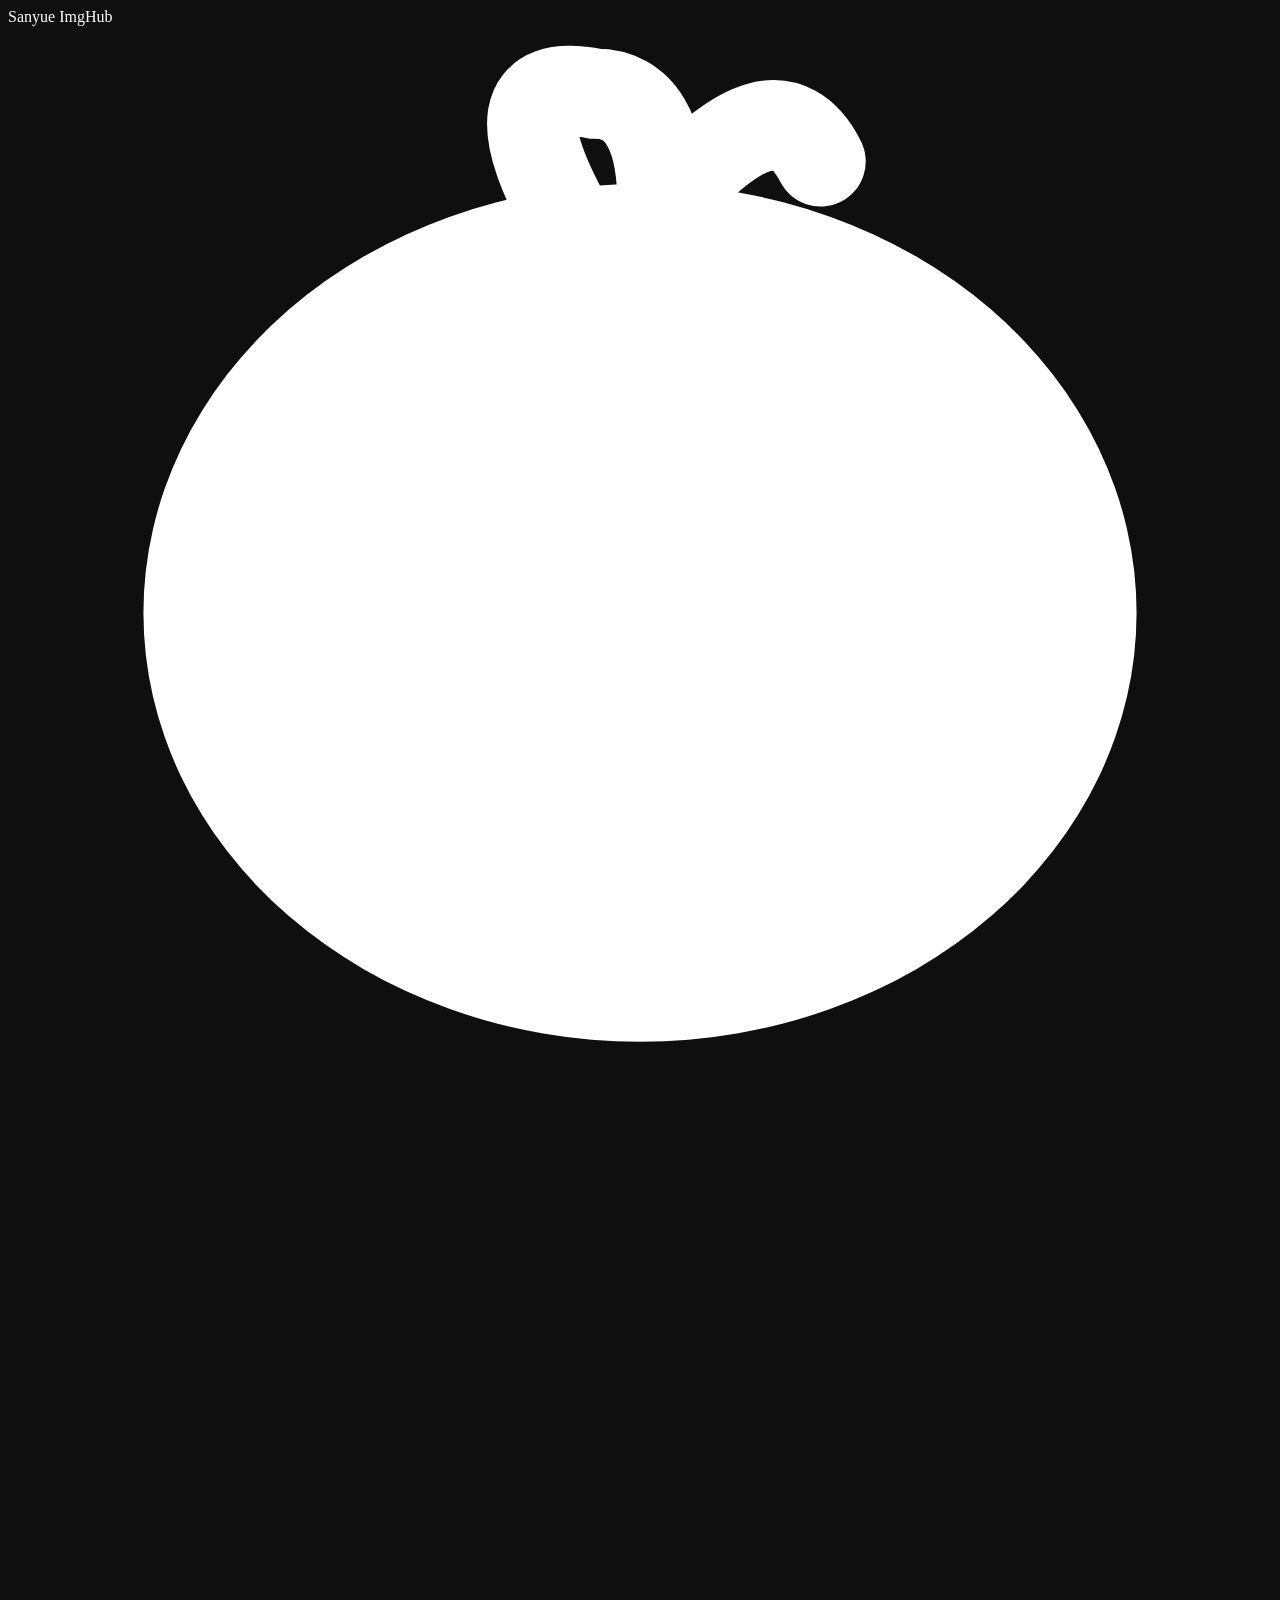
==== frontend-dist/index.html @ 75897a32 "前端重建 v2：01 云白专业（Sanyue-ImgHub a33dd52）" ====
<!doctype html><html lang=""><head><meta charset="utf-8"><meta http-equiv="X-UA-Compatible" content="IE=edge"><meta name="viewport" content="width=device-width,initial-scale=1,maximum-scale=1,user-scalable=no,viewport-fit=cover"><script data-cfasync="false">(() => {
      const root = document.documentElement;
      let cached = {};
      try { cached = JSON.parse(localStorage.getItem('vuex') || '{}') || {}; } catch {}
      const hour = new Date().getHours();
      const dark = cached.cusDarkMode && typeof cached.useDarkMode === 'boolean'
        ? cached.useDarkMode
        : matchMedia('(prefers-color-scheme: dark)').matches || hour >= 22 || hour < 6;
      root.classList.add('entry-loading');
      root.classList.toggle('dark', dark);
      // 配置请求与应用资源并行，标题不必等主应用启动后才出现。
      const configReady = fetch('/api/userConfig', { credentials: 'same-origin' })
        .then(response => response.ok ? response.json() : null)
        .catch(() => null);
      window.__siteEntryBootstrap = { config: cached.userConfig, configReady };
    })();</script><style>html.entry-loading { background: #f5f5f7; }
    html.entry-loading.dark { background: #0f0f0f; color-scheme: dark; }</style><link rel="preload" href="/entry/entry-loader.2b37ef48.js" as="script"><link rel="icon" href="/static/media/logo.png"><link rel="apple-touch-icon" href="/static/media/logo.png"><link rel="mask-icon" href="/static/media/logo.png" color="#2563EB"><link rel="preload" href="/fonts/Pacifico-Regular.dc63ac94.woff2" as="font" type="font/woff2" crossorigin><meta name="description" content="Sanyue ImgHub - A modern file hosting platform"><meta name="keywords" content="Sanyue, ImgHub, file hosting, image hosting, cloud storage"><meta name="author" content="SanyueQi"><title>Sanyue ImgHub</title><link rel="stylesheet" href="/entry/entry-loader.1bf8b43c.css"><link rel="stylesheet" href="/css/chunk-vendors.c8a4c1c7.css"><link rel="stylesheet" href="/css/app.4d1c2460.css"><script data-cfasync="false" defer="defer" src="/js/chunk-vendors.afbfd4cf.js"></script><script data-cfasync="false" defer="defer" src="/js/app.5bfad665.js"></script></head><body><noscript><style>#entry-loader { display: none; }</style><strong>We're sorry but sanyue_imghub doesn't work properly without JavaScript enabled. Please enable it to continue.</strong></noscript><div id="entry-loader" role="status" aria-live="polite" aria-label="Loading"><div class="entry-loader-content"><div class="entry-loader-name" aria-hidden="true"></div><div class="entry-loader-progress" aria-hidden="true"><div class="entry-loader-duck-travel"><div class="entry-loader-duck"><svg class="entry-duck-head" viewBox="0 0 56 48" fill="none"><path d="M25 9Q21 2 26 3Q29 3 29 8M29 8Q34 2 36 6" stroke="currentColor" stroke-width="4" stroke-linecap="round"/><ellipse cx="28" cy="26" rx="22" ry="19" fill="currentColor"/><path d="M15 17Q18 12 24 12" stroke="#fff" stroke-width="3" stroke-linecap="round" opacity="0.22"/><ellipse cx="19.5" cy="25" rx="2" ry="2.7" fill="var(--entry-duck-eye)"/><ellipse cx="36.5" cy="25" rx="2" ry="2.7" fill="var(--entry-duck-eye)"/><g fill="#fff" opacity="0.9"><circle cx="19" cy="24" r="0.7"/><circle cx="36" cy="24" r="0.7"/></g><g fill="var(--entry-duck-cheek)" opacity="0.65"><ellipse cx="14.5" cy="31" rx="3.8" ry="2.4"/><ellipse cx="41.5" cy="31" rx="3.8" ry="2.4"/></g><ellipse cx="28" cy="33" rx="7.5" ry="4.3" fill="var(--entry-duck-beak)"/><path d="M23 33Q28 35 33 33" stroke="var(--entry-duck-mouth)" stroke-width="1.2" stroke-linecap="round"/></svg> <svg class="entry-duck-ripples" viewBox="0 0 56 48" fill="none" stroke="var(--entry-accent)" stroke-width="1" stroke-linecap="round"><path d="M5 46H12M22 47H34M44 46H51"/></svg></div><div class="entry-loader-bar"></div></div><div class="entry-loader-track"></div></div></div></div><div id="app" inert></div><script data-cfasync="false" src="/entry/entry-loader.2b37ef48.js"></script></body></html>
---- css/chunk-vendors.c8a4c1c7.css ----
@charset "UTF-8";:root{--el-color-white:#fff;--el-color-black:#000;--el-color-primary-rgb:64,158,255;--el-color-success-rgb:103,194,58;--el-color-warning-rgb:230,162,60;--el-color-danger-rgb:245,108,108;--el-color-error-rgb:245,108,108;--el-color-info-rgb:144,147,153;--el-font-size-extra-large:20px;--el-font-size-large:18px;--el-font-size-medium:16px;--el-font-size-base:14px;--el-font-size-small:13px;--el-font-size-extra-small:12px;--el-font-family:"Helvetica Neue",Helvetica,"PingFang SC","Hiragino Sans GB","Microsoft YaHei","微软雅黑",Arial,sans-serif;--el-font-weight-primary:500;--el-font-line-height-primary:24px;--el-index-normal:1;--el-index-top:1000;--el-index-popper:2000;--el-border-radius-base:4px;--el-border-radius-small:2px;--el-border-radius-round:20px;--el-border-radius-circle:100%;--el-transition-duration:0.3s;--el-transition-duration-fast:0.2s;--el-transition-function-ease-in-out-bezier:cubic-bezier(0.645,0.045,0.355,1);--el-transition-function-fast-bezier:cubic-bezier(0.23,1,0.32,1);--el-transition-all:all var(--el-transition-duration) var(--el-transition-function-ease-in-out-bezier);--el-transition-fade:opacity var(--el-transition-duration) var(--el-transition-function-fast-bezier);--el-transition-md-fade:transform var(--el-transition-duration) var(--el-transition-function-fast-bezier),opacity var(--el-transition-duration) var(--el-transition-function-fast-bezier);--el-transition-fade-linear:opacity var(--el-transition-duration-fast) linear;--el-transition-border:border-color var(--el-transition-duration-fast) var(--el-transition-function-ease-in-out-bezier);--el-transition-box-shadow:box-shadow var(--el-transition-duration-fast) var(--el-transition-function-ease-in-out-bezier);--el-transition-color:color var(--el-transition-duration-fast) var(--el-transition-function-ease-in-out-bezier);--el-component-size-large:40px;--el-component-size:32px;--el-component-size-small:24px;color-scheme:light;--el-color-primary:#409eff;--el-color-primary-light-3:#79bbff;--el-color-primary-light-5:#a0cfff;--el-color-primary-light-7:#c6e2ff;--el-color-primary-light-8:#d9ecff;--el-color-primary-light-9:#ecf5ff;--el-color-primary-dark-2:#337ecc;--el-color-success:#67c23a;--el-color-success-light-3:#95d475;--el-color-success-light-5:#b3e19d;--el-color-success-light-7:#d1edc4;--el-color-success-light-8:#e1f3d8;--el-color-success-light-9:#f0f9eb;--el-color-success-dark-2:#529b2e;--el-color-warning:#e6a23c;--el-color-warning-light-3:#eebe77;--el-color-warning-light-5:#f3d19e;--el-color-warning-light-7:#f8e3c5;--el-color-warning-light-8:#faecd8;--el-color-warning-light-9:#fdf6ec;--el-color-warning-dark-2:#b88230;--el-color-danger:#f56c6c;--el-color-danger-light-3:#f89898;--el-color-danger-light-5:#fab6b6;--el-color-danger-light-7:#fcd3d3;--el-color-danger-light-8:#fde2e2;--el-color-danger-light-9:#fef0f0;--el-color-danger-dark-2:#c45656;--el-color-error:#f56c6c;--el-color-error-light-3:#f89898;--el-color-error-light-5:#fab6b6;--el-color-error-light-7:#fcd3d3;--el-color-error-light-8:#fde2e2;--el-color-error-light-9:#fef0f0;--el-color-error-dark-2:#c45656;--el-color-info:#909399;--el-color-info-light-3:#b1b3b8;--el-color-info-light-5:#c8c9cc;--el-color-info-light-7:#dedfe0;--el-color-info-light-8:#e9e9eb;--el-color-info-light-9:#f4f4f5;--el-color-info-dark-2:#73767a;--el-bg-color:#fff;--el-bg-color-page:#f2f3f5;--el-bg-color-overlay:#fff;--el-text-color-primary:#303133;--el-text-color-regular:#606266;--el-text-color-secondary:#909399;--el-text-color-placeholder:#a8abb2;--el-text-color-disabled:#c0c4cc;--el-border-color:#dcdfe6;--el-border-color-light:#e4e7ed;--el-border-color-lighter:#ebeef5;--el-border-color-extra-light:#f2f6fc;--el-border-color-dark:#d4d7de;--el-border-color-darker:#cdd0d6;--el-fill-color:#f0f2f5;--el-fill-color-light:#f5f7fa;--el-fill-color-lighter:#fafafa;--el-fill-color-extra-light:#fafcff;--el-fill-color-dark:#ebedf0;--el-fill-color-darker:#e6e8eb;--el-fill-color-blank:#fff;--el-box-shadow:0px 12px 32px 4px rgba(0,0,0,.04),0px 8px 20px rgba(0,0,0,.08);--el-box-shadow-light:0px 0px 12px rgba(0,0,0,.12);--el-box-shadow-lighter:0px 0px 6px rgba(0,0,0,.12);--el-box-shadow-dark:0px 16px 48px 16px rgba(0,0,0,.08),0px 12px 32px rgba(0,0,0,.12),0px 8px 16px -8px rgba(0,0,0,.16);--el-disabled-bg-color:var(--el-fill-color-light);--el-disabled-text-color:var(--el-text-color-placeholder);--el-disabled-border-color:var(--el-border-color-light);--el-overlay-color:rgba(0,0,0,.8);--el-overlay-color-light:rgba(0,0,0,.7);--el-overlay-color-lighter:rgba(0,0,0,.5);--el-mask-color:hsla(0,0%,100%,.9);--el-mask-color-extra-light:hsla(0,0%,100%,.3);--el-border-width:1px;--el-border-style:solid;--el-border-color-hover:var(--el-text-color-disabled);--el-border:var(--el-border-width) var(--el-border-style) var(--el-border-color);--el-svg-monochrome-grey:var(--el-border-color)}.fade-in-linear-enter-active,.fade-in-linear-leave-active{transition:var(--el-transition-fade-linear)}.fade-in-linear-enter-from,.fade-in-linear-leave-to{opacity:0}.el-fade-in-linear-enter-active,.el-fade-in-linear-leave-active{transition:var(--el-transition-fade-linear)}.el-fade-in-linear-enter-from,.el-fade-in-linear-leave-to{opacity:0}.el-fade-in-enter-active,.el-fade-in-leave-active{transition:all var(--el-transition-duration) cubic-bezier(.55,0,.1,1)}.el-fade-in-enter-from,.el-fade-in-leave-active{opacity:0}.el-zoom-in-center-enter-active,.el-zoom-in-center-leave-active{transition:all var(--el-transition-duration) cubic-bezier(.55,0,.1,1)}.el-zoom-in-center-enter-from,.el-zoom-in-center-leave-active{opacity:0;transform:scaleX(0)}.el-zoom-in-top-enter-active,.el-zoom-in-top-leave-active{opacity:1;transform:scaleY(1);transform-origin:center top;transition:var(--el-transition-md-fade)}.el-zoom-in-top-enter-active[data-popper-placement^=top],.el-zoom-in-top-leave-active[data-popper-placement^=top]{transform-origin:center bottom}.el-zoom-in-top-enter-from,.el-zoom-in-top-leave-active{opacity:0;transform:scaleY(0)}.el-zoom-in-bottom-enter-active,.el-zoom-in-bottom-leave-active{opacity:1;transform:scaleY(1);transform-origin:center bottom;transition:var(--el-transition-md-fade)}.el-zoom-in-bottom-enter-from,.el-zoom-in-bottom-leave-active{opacity:0;transform:scaleY(0)}.el-zoom-in-left-enter-active,.el-zoom-in-left-leave-active{opacity:1;transform:scale(1);transform-origin:top left;transition:var(--el-transition-md-fade)}.el-zoom-in-left-enter-from,.el-zoom-in-left-leave-active{opacity:0;transform:scale(.45)}.collapse-transition{transition:var(--el-transition-duration) height ease-in-out,var(--el-transition-duration) padding-top ease-in-out,var(--el-transition-duration) padding-bottom ease-in-out}.el-collapse-transition-enter-active,.el-collapse-transition-leave-active{transition:var(--el-transition-duration) max-height ease-in-out,var(--el-transition-duration) padding-top ease-in-out,var(--el-transition-duration) padding-bottom ease-in-out}.horizontal-collapse-transition{transition:var(--el-transition-duration) width ease-in-out,var(--el-transition-duration) padding-left ease-in-out,var(--el-transition-duration) padding-right ease-in-out}.el-list-enter-active,.el-list-leave-active{transition:all 1s}.el-list-enter-from,.el-list-leave-to{opacity:0;transform:translateY(-30px)}.el-list-leave-active{position:absolute!important}.el-opacity-transition{transition:opacity var(--el-transition-duration) cubic-bezier(.55,0,.1,1)}.el-icon--right{margin-left:5px}.el-icon--left{margin-right:5px}@keyframes rotating{0%{transform:rotate(0deg)}to{transform:rotate(1turn)}}.el-icon{--color:inherit;align-items:center;display:inline-flex;height:1em;justify-content:center;line-height:1em;position:relative;width:1em;fill:currentColor;color:var(--color);font-size:inherit}.el-icon.is-loading{animation:rotating 2s linear infinite}.el-icon svg{height:1em;width:1em}.el-badge{--el-badge-bg-color:var(--el-color-danger);--el-badge-radius:10px;--el-badge-font-size:12px;--el-badge-padding:6px;--el-badge-size:18px;display:inline-block;position:relative;vertical-align:middle;width:fit-content}.el-badge__content{align-items:center;background-color:var(--el-badge-bg-color);border:1px solid var(--el-bg-color);border-radius:var(--el-badge-radius);color:var(--el-color-white);display:inline-flex;font-size:var(--el-badge-font-size);height:var(--el-badge-size);justify-content:center;padding:0 var(--el-badge-padding);white-space:nowrap}.el-badge__content.is-fixed{position:absolute;right:calc(1px + var(--el-badge-size)/2);top:0;transform:translateY(-50%) translateX(100%);z-index:var(--el-index-normal)}.el-badge__content.is-fixed.is-dot{right:5px}.el-badge__content.is-dot{border-radius:50%;height:8px;padding:0;right:0;width:8px}.el-badge__content.is-hide-zero{display:none}.el-badge__content--primary{background-color:var(--el-color-primary)}.el-badge__content--success{background-color:var(--el-color-success)}.el-badge__content--warning{background-color:var(--el-color-warning)}.el-badge__content--info{background-color:var(--el-color-info)}.el-badge__content--danger{background-color:var(--el-color-danger)}.el-message{--el-message-bg-color:var(--el-color-info-light-9);--el-message-border-color:var(--el-border-color-lighter);--el-message-padding:11px 15px;--el-message-close-size:16px;--el-message-close-icon-color:var(--el-text-color-placeholder);--el-message-close-hover-color:var(--el-text-color-secondary);align-items:center;background-color:var(--el-message-bg-color);border-color:var(--el-message-border-color);border-radius:var(--el-border-radius-base);border-style:var(--el-border-style);border-width:var(--el-border-width);box-sizing:border-box;display:flex;gap:8px;max-width:calc(100% - 32px);padding:var(--el-message-padding);position:fixed;transition:opacity var(--el-transition-duration),transform .4s,top .4s,bottom .4s;width:fit-content}.el-message.is-left{left:16px}.el-message.is-right{right:16px}.el-message.is-center{left:0;margin:0 auto;right:0}.el-message.is-plain{background-color:var(--el-bg-color-overlay);border-color:var(--el-bg-color-overlay);box-shadow:var(--el-box-shadow-light)}.el-message p{margin:0}.el-message--primary{--el-message-bg-color:var(--el-color-primary-light-9);--el-message-border-color:var(--el-color-primary-light-8);--el-message-text-color:var(--el-color-primary)}.el-message--primary .el-message__content{color:var(--el-message-text-color);overflow-wrap:break-word}.el-message .el-message-icon--primary{color:var(--el-message-text-color)}.el-message--success{--el-message-bg-color:var(--el-color-success-light-9);--el-message-border-color:var(--el-color-success-light-8);--el-message-text-color:var(--el-color-success)}.el-message--success .el-message__content{color:var(--el-message-text-color);overflow-wrap:break-word}.el-message .el-message-icon--success{color:var(--el-message-text-color)}.el-message--info{--el-message-bg-color:var(--el-color-info-light-9);--el-message-border-color:var(--el-color-info-light-8);--el-message-text-color:var(--el-color-info)}.el-message--info .el-message__content{color:var(--el-message-text-color);overflow-wrap:break-word}.el-message .el-message-icon--info{color:var(--el-message-text-color)}.el-message--warning{--el-message-bg-color:var(--el-color-warning-light-9);--el-message-border-color:var(--el-color-warning-light-8);--el-message-text-color:var(--el-color-warning)}.el-message--warning .el-message__content{color:var(--el-message-text-color);overflow-wrap:break-word}.el-message .el-message-icon--warning{color:var(--el-message-text-color)}.el-message--error{--el-message-bg-color:var(--el-color-error-light-9);--el-message-border-color:var(--el-color-error-light-8);--el-message-text-color:var(--el-color-error)}.el-message--error .el-message__content{color:var(--el-message-text-color);overflow-wrap:break-word}.el-message .el-message-icon--error{color:var(--el-message-text-color)}.el-message .el-message__badge{position:absolute;right:-8px;top:-8px}.el-message__content{font-size:14px;line-height:1;padding:0}.el-message__content:focus{outline-width:0}.el-message .el-message__closeBtn{color:var(--el-message-close-icon-color);cursor:pointer;font-size:var(--el-message-close-size)}.el-message .el-message__closeBtn:focus{outline-width:0}.el-message .el-message__closeBtn:hover{color:var(--el-message-close-hover-color)}.el-message-fade-enter-from,.el-message-fade-leave-to{opacity:0;transform:translateY(-100%)}.el-message-fade-enter-from.is-bottom,.el-message-fade-leave-to.is-bottom{transform:translateY(100%)}.el-message-box{--el-messagebox-title-color:var(--el-text-color-primary);--el-messagebox-width:420px;--el-messagebox-border-radius:4px;--el-messagebox-box-shadow:var(--el-box-shadow);--el-messagebox-font-size:var(--el-font-size-large);--el-messagebox-content-font-size:var(--el-font-size-base);--el-messagebox-content-color:var(--el-text-color-regular);--el-messagebox-error-font-size:12px;--el-messagebox-padding-primary:12px;--el-messagebox-font-line-height:var(--el-font-line-height-primary);backface-visibility:hidden;background-color:var(--el-bg-color);border-radius:var(--el-messagebox-border-radius);box-shadow:var(--el-messagebox-box-shadow);box-sizing:border-box;display:inline-block;font-size:var(--el-messagebox-font-size);max-width:var(--el-messagebox-width);overflow:hidden;overflow-wrap:break-word;padding:var(--el-messagebox-padding-primary);position:relative;text-align:left;vertical-align:middle;width:100%}.el-message-box:focus{outline:none!important}.is-message-box .el-overlay-message-box{bottom:0;left:0;overflow:auto;padding:16px;position:fixed;right:0;text-align:center;top:0}.is-message-box .el-overlay-message-box:after{content:"";display:inline-block;height:100%;vertical-align:middle;width:0}.el-message-box.is-draggable .el-message-box__header{cursor:move;-webkit-user-select:none;user-select:none}.el-message-box__header{padding-bottom:var(--el-messagebox-padding-primary)}.el-message-box__header.show-close{padding-right:calc(var(--el-messagebox-padding-primary) + var(--el-message-close-size, 16px))}.el-message-box__title{color:var(--el-messagebox-title-color);font-size:var(--el-messagebox-font-size);line-height:var(--el-messagebox-font-line-height)}.el-message-box__headerbtn{background:transparent;border:none;cursor:pointer;font-size:var(--el-message-close-size,16px);height:40px;outline:none;padding:0;position:absolute;right:0;top:0;width:40px}.el-message-box__headerbtn .el-message-box__close{color:var(--el-color-info);font-size:inherit}.el-message-box__headerbtn:focus .el-message-box__close,.el-message-box__headerbtn:hover .el-message-box__close{color:var(--el-color-primary)}.el-message-box__content{color:var(--el-messagebox-content-color);font-size:var(--el-messagebox-content-font-size)}.el-message-box__container{align-items:center;display:flex;gap:12px}.el-message-box__input{padding-top:12px}.el-message-box__input div.invalid>input,.el-message-box__input div.invalid>input:focus{border-color:var(--el-color-error)}.el-message-box__status{font-size:24px}.el-message-box__status.el-message-box-icon--primary{--el-messagebox-color:var(--el-color-primary);color:var(--el-messagebox-color)}.el-message-box__status.el-message-box-icon--success{--el-messagebox-color:var(--el-color-success);color:var(--el-messagebox-color)}.el-message-box__status.el-message-box-icon--info{--el-messagebox-color:var(--el-color-info);color:var(--el-messagebox-color)}.el-message-box__status.el-message-box-icon--warning{--el-messagebox-color:var(--el-color-warning);color:var(--el-messagebox-color)}.el-message-box__status.el-message-box-icon--error{--el-messagebox-color:var(--el-color-error);color:var(--el-messagebox-color)}.el-message-box__message{margin:0;min-width:0}.el-message-box__message p{line-height:var(--el-messagebox-font-line-height);margin:0}.el-message-box__errormsg{color:var(--el-color-error);font-size:var(--el-messagebox-error-font-size);line-height:var(--el-messagebox-font-line-height)}.el-message-box__btns{align-items:center;display:flex;flex-wrap:wrap;justify-content:flex-end;padding-top:var(--el-messagebox-padding-primary)}.el-message-box--center .el-message-box__title{align-items:center;display:flex;gap:6px;justify-content:center}.el-message-box--center .el-message-box__status{font-size:inherit}.el-message-box--center .el-message-box__btns,.el-message-box--center .el-message-box__container{justify-content:center}.el-message-box-parent--hidden{overflow:hidden}.fade-in-linear-enter-active .el-overlay-message-box{animation:msgbox-fade-in var(--el-transition-duration)}.fade-in-linear-leave-active .el-overlay-message-box{animation:msgbox-fade-in var(--el-transition-duration) reverse}@keyframes msgbox-fade-in{0%{opacity:0;transform:translate3d(0,-20px,0)}to{opacity:1;transform:translateZ(0)}}.el-button{--el-button-font-weight:var(--el-font-weight-primary);--el-button-border-color:var(--el-border-color);--el-button-bg-color:var(--el-fill-color-blank);--el-button-text-color:var(--el-text-color-regular);--el-button-disabled-text-color:var(--el-disabled-text-color);--el-button-disabled-bg-color:var(--el-fill-color-blank);--el-button-disabled-border-color:var(--el-border-color-light);--el-button-divide-border-color:hsla(0,0%,100%,.5);--el-button-hover-text-color:var(--el-color-primary);--el-button-hover-bg-color:var(--el-color-primary-light-9);--el-button-hover-border-color:var(--el-color-primary-light-7);--el-button-active-text-color:var(--el-button-hover-text-color);--el-button-active-border-color:var(--el-color-primary);--el-button-active-bg-color:var(--el-button-hover-bg-color);--el-button-outline-color:var(--el-color-primary-light-5);--el-button-hover-link-text-color:var(--el-text-color-secondary);--el-button-active-color:var(--el-text-color-primary);align-items:center;-webkit-appearance:none;background-color:var(--el-button-bg-color);border:var(--el-border);border-color:var(--el-button-border-color);box-sizing:border-box;color:var(--el-button-text-color);cursor:pointer;display:inline-flex;font-weight:var(--el-button-font-weight);height:32px;justify-content:center;line-height:1;outline:none;text-align:center;transition:.1s;-webkit-user-select:none;user-select:none;vertical-align:middle;white-space:nowrap}.el-button:hover{background-color:var(--el-button-hover-bg-color);border-color:var(--el-button-hover-border-color);color:var(--el-button-hover-text-color);outline:none}.el-button:active{background-color:var(--el-button-active-bg-color);border-color:var(--el-button-active-border-color);color:var(--el-button-active-text-color);outline:none}.el-button:focus-visible{outline:2px solid var(--el-button-outline-color);outline-offset:1px;transition:outline-offset 0s,outline 0s}.el-button>span{align-items:center;display:inline-flex}.el-button+.el-button{margin-left:12px}.el-button{border-radius:var(--el-border-radius-base);font-size:var(--el-font-size-base)}.el-button,.el-button.is-round{padding:8px 15px}.el-button::-moz-focus-inner{border:0}.el-button [class*=el-icon]+span{margin-left:6px}.el-button [class*=el-icon] svg{vertical-align:bottom}.el-button.is-plain{--el-button-hover-text-color:var(--el-color-primary);--el-button-hover-bg-color:var(--el-fill-color-blank);--el-button-hover-border-color:var(--el-color-primary)}.el-button.is-active{background-color:var(--el-button-active-bg-color);border-color:var(--el-button-active-border-color);color:var(--el-button-active-text-color);outline:none}.el-button.is-disabled,.el-button.is-disabled:hover{background-color:var(--el-button-disabled-bg-color);background-image:none;border-color:var(--el-button-disabled-border-color);color:var(--el-button-disabled-text-color);cursor:not-allowed}.el-button.is-loading{pointer-events:none;position:relative}.el-button.is-loading:before{background-color:var(--el-mask-color-extra-light);border-radius:inherit;bottom:-1px;content:"";left:-1px;pointer-events:none;position:absolute;right:-1px;top:-1px;z-index:1}.el-button.is-round{border-radius:var(--el-border-radius-round)}.el-button.is-circle{border-radius:50%;padding:8px;width:32px}.el-button.is-text{background-color:transparent;border:0 solid transparent;color:var(--el-button-text-color)}.el-button.is-text.is-disabled{background-color:transparent!important;color:var(--el-button-disabled-text-color)}.el-button.is-text:not(.is-disabled):hover{background-color:var(--el-fill-color-light)}.el-button.is-text:not(.is-disabled):focus-visible{outline:2px solid var(--el-button-outline-color);outline-offset:1px;transition:outline-offset 0s,outline 0s}.el-button.is-text:not(.is-disabled):active{background-color:var(--el-fill-color)}.el-button.is-text:not(.is-disabled).is-has-bg{background-color:var(--el-fill-color-light)}.el-button.is-text:not(.is-disabled).is-has-bg:hover{background-color:var(--el-fill-color)}.el-button.is-text:not(.is-disabled).is-has-bg:active{background-color:var(--el-fill-color-dark)}.el-button__text--expand{letter-spacing:.3em;margin-right:-.3em}.el-button.is-link{background:transparent;border-color:transparent;color:var(--el-button-text-color);height:auto;padding:2px}.el-button.is-link:hover{color:var(--el-button-hover-link-text-color)}.el-button.is-link.is-disabled{background-color:transparent!important;border-color:transparent!important;color:var(--el-button-disabled-text-color)}.el-button.is-link:not(.is-disabled):active,.el-button.is-link:not(.is-disabled):hover{background-color:transparent;border-color:transparent}.el-button.is-link:not(.is-disabled):active{color:var(--el-button-active-color)}.el-button--text{background:transparent;border-color:transparent;color:var(--el-color-primary);padding-left:0;padding-right:0}.el-button--text.is-disabled{background-color:transparent!important;border-color:transparent!important;color:var(--el-button-disabled-text-color)}.el-button--text:not(.is-disabled):hover{background-color:transparent;border-color:transparent;color:var(--el-color-primary-light-3)}.el-button--text:not(.is-disabled):active{background-color:transparent;border-color:transparent;color:var(--el-color-primary-dark-2)}.el-button__link--expand{letter-spacing:.3em;margin-right:-.3em}.el-button--primary{--el-button-text-color:var(--el-color-white);--el-button-bg-color:var(--el-color-primary);--el-button-border-color:var(--el-color-primary);--el-button-outline-color:var(--el-color-primary-light-5);--el-button-active-color:var(--el-color-primary-dark-2);--el-button-hover-text-color:var(--el-color-white);--el-button-hover-link-text-color:var(--el-color-primary-light-5);--el-button-hover-bg-color:var(--el-color-primary-light-3);--el-button-hover-border-color:var(--el-color-primary-light-3);--el-button-active-bg-color:var(--el-color-primary-dark-2);--el-button-active-border-color:var(--el-color-primary-dark-2);--el-button-disabled-text-color:var(--el-color-white);--el-button-disabled-bg-color:var(--el-color-primary-light-5);--el-button-disabled-border-color:var(--el-color-primary-light-5)}.el-button--primary.is-link,.el-button--primary.is-plain,.el-button--primary.is-text{--el-button-text-color:var(--el-color-primary);--el-button-bg-color:var(--el-color-primary-light-9);--el-button-border-color:var(--el-color-primary-light-5);--el-button-hover-text-color:var(--el-color-white);--el-button-hover-bg-color:var(--el-color-primary);--el-button-hover-border-color:var(--el-color-primary);--el-button-active-text-color:var(--el-color-white)}.el-button--primary.is-link.is-disabled,.el-button--primary.is-link.is-disabled:active,.el-button--primary.is-link.is-disabled:focus,.el-button--primary.is-link.is-disabled:hover,.el-button--primary.is-plain.is-disabled,.el-button--primary.is-plain.is-disabled:active,.el-button--primary.is-plain.is-disabled:focus,.el-button--primary.is-plain.is-disabled:hover,.el-button--primary.is-text.is-disabled,.el-button--primary.is-text.is-disabled:active,.el-button--primary.is-text.is-disabled:focus,.el-button--primary.is-text.is-disabled:hover{background-color:var(--el-color-primary-light-9);border-color:var(--el-color-primary-light-8);color:var(--el-color-primary-light-5)}.el-button--success{--el-button-text-color:var(--el-color-white);--el-button-bg-color:var(--el-color-success);--el-button-border-color:var(--el-color-success);--el-button-outline-color:var(--el-color-success-light-5);--el-button-active-color:var(--el-color-success-dark-2);--el-button-hover-text-color:var(--el-color-white);--el-button-hover-link-text-color:var(--el-color-success-light-5);--el-button-hover-bg-color:var(--el-color-success-light-3);--el-button-hover-border-color:var(--el-color-success-light-3);--el-button-active-bg-color:var(--el-color-success-dark-2);--el-button-active-border-color:var(--el-color-success-dark-2);--el-button-disabled-text-color:var(--el-color-white);--el-button-disabled-bg-color:var(--el-color-success-light-5);--el-button-disabled-border-color:var(--el-color-success-light-5)}.el-button--success.is-link,.el-button--success.is-plain,.el-button--success.is-text{--el-button-text-color:var(--el-color-success);--el-button-bg-color:var(--el-color-success-light-9);--el-button-border-color:var(--el-color-success-light-5);--el-button-hover-text-color:var(--el-color-white);--el-button-hover-bg-color:var(--el-color-success);--el-button-hover-border-color:var(--el-color-success);--el-button-active-text-color:var(--el-color-white)}.el-button--success.is-link.is-disabled,.el-button--success.is-link.is-disabled:active,.el-button--success.is-link.is-disabled:focus,.el-button--success.is-link.is-disabled:hover,.el-button--success.is-plain.is-disabled,.el-button--success.is-plain.is-disabled:active,.el-button--success.is-plain.is-disabled:focus,.el-button--success.is-plain.is-disabled:hover,.el-button--success.is-text.is-disabled,.el-button--success.is-text.is-disabled:active,.el-button--success.is-text.is-disabled:focus,.el-button--success.is-text.is-disabled:hover{background-color:var(--el-color-success-light-9);border-color:var(--el-color-success-light-8);color:var(--el-color-success-light-5)}.el-button--warning{--el-button-text-color:var(--el-color-white);--el-button-bg-color:var(--el-color-warning);--el-button-border-color:var(--el-color-warning);--el-button-outline-color:var(--el-color-warning-light-5);--el-button-active-color:var(--el-color-warning-dark-2);--el-button-hover-text-color:var(--el-color-white);--el-button-hover-link-text-color:var(--el-color-warning-light-5);--el-button-hover-bg-color:var(--el-color-warning-light-3);--el-button-hover-border-color:var(--el-color-warning-light-3);--el-button-active-bg-color:var(--el-color-warning-dark-2);--el-button-active-border-color:var(--el-color-warning-dark-2);--el-button-disabled-text-color:var(--el-color-white);--el-button-disabled-bg-color:var(--el-color-warning-light-5);--el-button-disabled-border-color:var(--el-color-warning-light-5)}.el-button--warning.is-link,.el-button--warning.is-plain,.el-button--warning.is-text{--el-button-text-color:var(--el-color-warning);--el-button-bg-color:var(--el-color-warning-light-9);--el-button-border-color:var(--el-color-warning-light-5);--el-button-hover-text-color:var(--el-color-white);--el-button-hover-bg-color:var(--el-color-warning);--el-button-hover-border-color:var(--el-color-warning);--el-button-active-text-color:var(--el-color-white)}.el-button--warning.is-link.is-disabled,.el-button--warning.is-link.is-disabled:active,.el-button--warning.is-link.is-disabled:focus,.el-button--warning.is-link.is-disabled:hover,.el-button--warning.is-plain.is-disabled,.el-button--warning.is-plain.is-disabled:active,.el-button--warning.is-plain.is-disabled:focus,.el-button--warning.is-plain.is-disabled:hover,.el-button--warning.is-text.is-disabled,.el-button--warning.is-text.is-disabled:active,.el-button--warning.is-text.is-disabled:focus,.el-button--warning.is-text.is-disabled:hover{background-color:var(--el-color-warning-light-9);border-color:var(--el-color-warning-light-8);color:var(--el-color-warning-light-5)}.el-button--danger{--el-button-text-color:var(--el-color-white);--el-button-bg-color:var(--el-color-danger);--el-button-border-color:var(--el-color-danger);--el-button-outline-color:var(--el-color-danger-light-5);--el-button-active-color:var(--el-color-danger-dark-2);--el-button-hover-text-color:var(--el-color-white);--el-button-hover-link-text-color:var(--el-color-danger-light-5);--el-button-hover-bg-color:var(--el-color-danger-light-3);--el-button-hover-border-color:var(--el-color-danger-light-3);--el-button-active-bg-color:var(--el-color-danger-dark-2);--el-button-active-border-color:var(--el-color-danger-dark-2);--el-button-disabled-text-color:var(--el-color-white);--el-button-disabled-bg-color:var(--el-color-danger-light-5);--el-button-disabled-border-color:var(--el-color-danger-light-5)}.el-button--danger.is-link,.el-button--danger.is-plain,.el-button--danger.is-text{--el-button-text-color:var(--el-color-danger);--el-button-bg-color:var(--el-color-danger-light-9);--el-button-border-color:var(--el-color-danger-light-5);--el-button-hover-text-color:var(--el-color-white);--el-button-hover-bg-color:var(--el-color-danger);--el-button-hover-border-color:var(--el-color-danger);--el-button-active-text-color:var(--el-color-white)}.el-button--danger.is-link.is-disabled,.el-button--danger.is-link.is-disabled:active,.el-button--danger.is-link.is-disabled:focus,.el-button--danger.is-link.is-disabled:hover,.el-button--danger.is-plain.is-disabled,.el-button--danger.is-plain.is-disabled:active,.el-button--danger.is-plain.is-disabled:focus,.el-button--danger.is-plain.is-disabled:hover,.el-button--danger.is-text.is-disabled,.el-button--danger.is-text.is-disabled:active,.el-button--danger.is-text.is-disabled:focus,.el-button--danger.is-text.is-disabled:hover{background-color:var(--el-color-danger-light-9);border-color:var(--el-color-danger-light-8);color:var(--el-color-danger-light-5)}.el-button--info{--el-button-text-color:var(--el-color-white);--el-button-bg-color:var(--el-color-info);--el-button-border-color:var(--el-color-info);--el-button-outline-color:var(--el-color-info-light-5);--el-button-active-color:var(--el-color-info-dark-2);--el-button-hover-text-color:var(--el-color-white);--el-button-hover-link-text-color:var(--el-color-info-light-5);--el-button-hover-bg-color:var(--el-color-info-light-3);--el-button-hover-border-color:var(--el-color-info-light-3);--el-button-active-bg-color:var(--el-color-info-dark-2);--el-button-active-border-color:var(--el-color-info-dark-2);--el-button-disabled-text-color:var(--el-color-white);--el-button-disabled-bg-color:var(--el-color-info-light-5);--el-button-disabled-border-color:var(--el-color-info-light-5)}.el-button--info.is-link,.el-button--info.is-plain,.el-button--info.is-text{--el-button-text-color:var(--el-color-info);--el-button-bg-color:var(--el-color-info-light-9);--el-button-border-color:var(--el-color-info-light-5);--el-button-hover-text-color:var(--el-color-white);--el-button-hover-bg-color:var(--el-color-info);--el-button-hover-border-color:var(--el-color-info);--el-button-active-text-color:var(--el-color-white)}.el-button--info.is-link.is-disabled,.el-button--info.is-link.is-disabled:active,.el-button--info.is-link.is-disabled:focus,.el-button--info.is-link.is-disabled:hover,.el-button--info.is-plain.is-disabled,.el-button--info.is-plain.is-disabled:active,.el-button--info.is-plain.is-disabled:focus,.el-button--info.is-plain.is-disabled:hover,.el-button--info.is-text.is-disabled,.el-button--info.is-text.is-disabled:active,.el-button--info.is-text.is-disabled:focus,.el-button--info.is-text.is-disabled:hover{background-color:var(--el-color-info-light-9);border-color:var(--el-color-info-light-8);color:var(--el-color-info-light-5)}.el-button--large{--el-button-size:40px;height:var(--el-button-size)}.el-button--large [class*=el-icon]+span{margin-left:8px}.el-button--large{border-radius:var(--el-border-radius-base);font-size:var(--el-font-size-base);padding:12px 19px}.el-button--large.is-round{padding:12px 19px}.el-button--large.is-circle{padding:12px;width:var(--el-button-size)}.el-button--small{--el-button-size:24px;height:var(--el-button-size)}.el-button--small [class*=el-icon]+span{margin-left:4px}.el-button--small{border-radius:calc(var(--el-border-radius-base) - 1px);font-size:12px;padding:5px 11px}.el-button--small.is-round{padding:5px 11px}.el-button--small.is-circle{padding:5px;width:var(--el-button-size)}.el-textarea{--el-input-text-color:var(--el-text-color-regular);--el-input-border:var(--el-border);--el-input-hover-border:var(--el-border-color-hover);--el-input-focus-border:var(--el-color-primary);--el-input-transparent-border:0 0 0 1px transparent inset;--el-input-border-color:var(--el-border-color);--el-input-border-radius:var(--el-border-radius-base);--el-input-bg-color:var(--el-fill-color-blank);--el-input-icon-color:var(--el-text-color-placeholder);--el-input-placeholder-color:var(--el-text-color-placeholder);--el-input-hover-border-color:var(--el-border-color-hover);--el-input-clear-hover-color:var(--el-text-color-secondary);--el-input-focus-border-color:var(--el-color-primary);--el-input-width:100%;display:inline-block;font-size:var(--el-font-size-base);position:relative;vertical-align:bottom;width:100%}.el-textarea__inner{-webkit-appearance:none;background-color:var(--el-input-bg-color,var(--el-fill-color-blank));background-image:none;border:none;border-radius:var(--el-input-border-radius,var(--el-border-radius-base));box-shadow:0 0 0 1px var(--el-input-border-color,var(--el-border-color)) inset;box-sizing:border-box;color:var(--el-input-text-color,var(--el-text-color-regular));display:block;font-family:inherit;font-size:inherit;line-height:1.5;padding:5px 11px;position:relative;resize:vertical;transition:var(--el-transition-box-shadow);width:100%}.el-textarea__inner::placeholder{color:var(--el-input-placeholder-color,var(--el-text-color-placeholder))}.el-textarea__inner:hover{box-shadow:0 0 0 1px var(--el-input-hover-border-color) inset}.el-textarea__inner:focus{box-shadow:0 0 0 1px var(--el-input-focus-border-color) inset;outline:none}.el-textarea .el-input__count{background:var(--el-fill-color-blank);bottom:5px;color:var(--el-color-info);font-size:12px;line-height:14px;position:absolute;right:10px}.el-textarea .el-input__count.is-outside{background:transparent;bottom:unset;line-height:1;padding-top:2px;position:absolute;right:0;top:100%}.el-textarea.is-disabled .el-textarea__inner{background-color:var(--el-disabled-bg-color);box-shadow:0 0 0 1px var(--el-disabled-border-color) inset;color:var(--el-disabled-text-color);cursor:not-allowed}.el-textarea.is-disabled .el-textarea__inner::placeholder{color:var(--el-text-color-placeholder)}.el-textarea.is-exceed .el-textarea__inner{box-shadow:0 0 0 1px var(--el-color-danger) inset}.el-textarea.is-exceed .el-input__count{color:var(--el-color-danger)}.el-input{--el-input-text-color:var(--el-text-color-regular);--el-input-border:var(--el-border);--el-input-hover-border:var(--el-border-color-hover);--el-input-focus-border:var(--el-color-primary);--el-input-transparent-border:0 0 0 1px transparent inset;--el-input-border-color:var(--el-border-color);--el-input-border-radius:var(--el-border-radius-base);--el-input-bg-color:var(--el-fill-color-blank);--el-input-icon-color:var(--el-text-color-placeholder);--el-input-placeholder-color:var(--el-text-color-placeholder);--el-input-hover-border-color:var(--el-border-color-hover);--el-input-clear-hover-color:var(--el-text-color-secondary);--el-input-focus-border-color:var(--el-color-primary);--el-input-width:100%;--el-input-height:var(--el-component-size);box-sizing:border-box;display:inline-flex;font-size:var(--el-font-size-base);line-height:var(--el-input-height);position:relative;vertical-align:middle;width:var(--el-input-width)}.el-input::-webkit-scrollbar{width:6px;z-index:11}.el-input::-webkit-scrollbar:horizontal{height:6px}.el-input::-webkit-scrollbar-thumb{background:var(--el-text-color-disabled);border-radius:5px;width:6px}.el-input::-webkit-scrollbar-corner,.el-input::-webkit-scrollbar-track{background:var(--el-fill-color-blank)}.el-input::-webkit-scrollbar-track-piece{background:var(--el-fill-color-blank);width:6px}.el-input .el-input__clear,.el-input .el-input__password{color:var(--el-input-icon-color);cursor:pointer;font-size:14px}.el-input .el-input__clear:hover,.el-input .el-input__password:hover{color:var(--el-input-clear-hover-color)}.el-input .el-input__count{align-items:center;color:var(--el-color-info);display:inline-flex;font-size:12px;height:100%}.el-input .el-input__count .el-input__count-inner{background:var(--el-fill-color-blank);display:inline-block;line-height:normal;padding-left:8px}.el-input .el-input__count.is-outside{height:unset;padding-top:2px;position:absolute;right:0;top:100%}.el-input .el-input__count.is-outside .el-input__count-inner{background:transparent;line-height:1;padding-left:0}.el-input__wrapper{align-items:center;background-color:var(--el-input-bg-color,var(--el-fill-color-blank));background-image:none;border-radius:var(--el-input-border-radius,var(--el-border-radius-base));box-shadow:0 0 0 1px var(--el-input-border-color,var(--el-border-color)) inset;cursor:text;display:inline-flex;flex-grow:1;justify-content:center;padding:1px 11px;transform:translateZ(0);transition:var(--el-transition-box-shadow)}.el-input__wrapper:hover{box-shadow:0 0 0 1px var(--el-input-hover-border-color) inset}.el-input__wrapper.is-focus{box-shadow:0 0 0 1px var(--el-input-focus-border-color) inset}.el-input{--el-input-inner-height:calc(var(--el-input-height, 32px) - 2px)}.el-input__inner{-webkit-appearance:none;background:none;border:none;box-sizing:border-box;color:var(--el-input-text-color,var(--el-text-color-regular));flex-grow:1;font-size:inherit;height:var(--el-input-inner-height);line-height:var(--el-input-inner-height);outline:none;padding:0;width:100%}.el-input__inner:focus{outline:none}.el-input__inner::placeholder{color:var(--el-input-placeholder-color,var(--el-text-color-placeholder))}.el-input__inner[type=password]::-ms-reveal{display:none}.el-input__inner[type=number]{line-height:1}.el-input__prefix{color:var(--el-input-icon-color,var(--el-text-color-placeholder));display:inline-flex;flex-shrink:0;flex-wrap:nowrap;height:100%;line-height:var(--el-input-inner-height);pointer-events:none;text-align:center;transition:all var(--el-transition-duration);white-space:nowrap}.el-input__prefix-inner{align-items:center;display:inline-flex;justify-content:center;pointer-events:all}.el-input__prefix-inner>:last-child{margin-right:8px}.el-input__prefix-inner>:first-child,.el-input__prefix-inner>:first-child.el-input__icon{margin-left:0}.el-input__suffix{color:var(--el-input-icon-color,var(--el-text-color-placeholder));display:inline-flex;flex-shrink:0;flex-wrap:nowrap;height:100%;line-height:var(--el-input-inner-height);pointer-events:none;text-align:center;transition:all var(--el-transition-duration);white-space:nowrap}.el-input__suffix-inner{align-items:center;display:inline-flex;justify-content:center;pointer-events:all}.el-input__suffix-inner>:first-child{margin-left:8px}.el-input .el-input__icon{align-items:center;display:flex;height:inherit;justify-content:center;line-height:inherit;margin-left:8px;transition:all var(--el-transition-duration)}.el-input__validateIcon{pointer-events:none}.el-input.is-active .el-input__wrapper{box-shadow:0 0 0 1px var(--el-input-focus-color, ) inset}.el-input.is-disabled{cursor:not-allowed}.el-input.is-disabled .el-input__wrapper{background-color:var(--el-disabled-bg-color);box-shadow:0 0 0 1px var(--el-disabled-border-color) inset;cursor:not-allowed}.el-input.is-disabled .el-input__inner{color:var(--el-disabled-text-color);-webkit-text-fill-color:var(--el-disabled-text-color);cursor:not-allowed}.el-input.is-disabled .el-input__inner::placeholder{color:var(--el-text-color-placeholder)}.el-input.is-disabled .el-input__icon{cursor:not-allowed}.el-input.is-disabled .el-input__prefix-inner,.el-input.is-disabled .el-input__suffix-inner{pointer-events:none}.el-input.is-exceed .el-input__wrapper{box-shadow:0 0 0 1px var(--el-color-danger) inset}.el-input.is-exceed .el-input__suffix .el-input__count{color:var(--el-color-danger)}.el-input--large{--el-input-height:var(--el-component-size-large);font-size:14px}.el-input--large .el-input__wrapper{padding:1px 15px}.el-input--large{--el-input-inner-height:calc(var(--el-input-height, 40px) - 2px)}.el-input--small{--el-input-height:var(--el-component-size-small);font-size:12px}.el-input--small .el-input__wrapper{padding:1px 7px}.el-input--small{--el-input-inner-height:calc(var(--el-input-height, 24px) - 2px)}.el-input-group{align-items:stretch;display:inline-flex;width:100%}.el-input-group__append,.el-input-group__prepend{align-items:center;background-color:var(--el-fill-color-light);border-radius:var(--el-input-border-radius);color:var(--el-color-info);display:inline-flex;justify-content:center;min-height:100%;padding:0 20px;position:relative;white-space:nowrap}.el-input-group__append:focus,.el-input-group__prepend:focus{outline:none}.el-input-group__append .el-button,.el-input-group__append .el-select,.el-input-group__prepend .el-button,.el-input-group__prepend .el-select{display:inline-block;flex:1;margin:0 -20px}.el-input-group__append button.el-button,.el-input-group__append button.el-button:hover,.el-input-group__append div.el-select .el-select__wrapper,.el-input-group__append div.el-select:hover .el-select__wrapper,.el-input-group__prepend button.el-button,.el-input-group__prepend button.el-button:hover,.el-input-group__prepend div.el-select .el-select__wrapper,.el-input-group__prepend div.el-select:hover .el-select__wrapper{background-color:transparent;border-color:transparent;color:inherit}.el-input-group__append .el-button,.el-input-group__append .el-input,.el-input-group__prepend .el-button,.el-input-group__prepend .el-input{font-size:inherit}.el-input-group__prepend{border-bottom-right-radius:0;border-right:0;border-top-right-radius:0;box-shadow:1px 0 0 0 var(--el-input-border-color) inset,0 1px 0 0 var(--el-input-border-color) inset,0 -1px 0 0 var(--el-input-border-color) inset}.el-input-group__append{border-bottom-left-radius:0;border-left:0;border-top-left-radius:0;box-shadow:0 1px 0 0 var(--el-input-border-color) inset,0 -1px 0 0 var(--el-input-border-color) inset,-1px 0 0 0 var(--el-input-border-color) inset}.el-input-group--prepend>.el-input__wrapper{border-bottom-left-radius:0;border-top-left-radius:0}.el-input-group--prepend .el-input-group__prepend .el-select .el-select__wrapper{border-bottom-right-radius:0;border-top-right-radius:0;box-shadow:1px 0 0 0 var(--el-input-border-color) inset,0 1px 0 0 var(--el-input-border-color) inset,0 -1px 0 0 var(--el-input-border-color) inset}.el-input-group--append>.el-input__wrapper{border-bottom-right-radius:0;border-top-right-radius:0}.el-input-group--append .el-input-group__append .el-select .el-select__wrapper{border-bottom-left-radius:0;border-top-left-radius:0;box-shadow:0 1px 0 0 var(--el-input-border-color) inset,0 -1px 0 0 var(--el-input-border-color) inset,-1px 0 0 0 var(--el-input-border-color) inset}.el-input-hidden{display:none!important}.el-overlay{background-color:var(--el-overlay-color-lighter);bottom:0;height:100%;left:0;overflow:auto;position:fixed;right:0;top:0;z-index:2000}.el-overlay .el-overlay-root{height:0}:root{--el-popup-modal-bg-color:var(--el-color-black);--el-popup-modal-opacity:0.5}.v-modal-enter{animation:v-modal-in var(--el-transition-duration-fast) ease}.v-modal-leave{animation:v-modal-out var(--el-transition-duration-fast) ease forwards}@keyframes v-modal-in{0%{opacity:0}}@keyframes v-modal-out{to{opacity:0}}.v-modal{background:var(--el-popup-modal-bg-color);height:100%;left:0;opacity:var(--el-popup-modal-opacity);position:fixed;top:0;width:100%}.el-popup-parent--hidden{overflow:hidden}.el-dialog{--el-dialog-width:50%;--el-dialog-margin-top:15vh;--el-dialog-bg-color:var(--el-bg-color);--el-dialog-box-shadow:var(--el-box-shadow);--el-dialog-title-font-size:var(--el-font-size-large);--el-dialog-content-font-size:14px;--el-dialog-font-line-height:var(--el-font-line-height-primary);--el-dialog-padding-primary:16px;--el-dialog-border-radius:var(--el-border-radius-base);background:var(--el-dialog-bg-color);border-radius:var(--el-dialog-border-radius);box-shadow:var(--el-dialog-box-shadow);box-sizing:border-box;margin:var(--el-dialog-margin-top,15vh) auto 50px;overflow-wrap:break-word;padding:var(--el-dialog-padding-primary);position:relative;width:var(--el-dialog-width,50%)}.el-dialog:focus{outline:none!important}.el-dialog.is-align-center{margin:auto}.el-dialog.is-fullscreen{--el-dialog-width:100%;--el-dialog-margin-top:0;border-radius:0;height:100%;margin-bottom:0;overflow:auto}.el-dialog__wrapper{bottom:0;left:0;margin:0;overflow:auto;position:fixed;right:0;top:0}.el-dialog.is-draggable .el-dialog__header{cursor:move;-webkit-user-select:none;user-select:none}.el-dialog__header{padding-bottom:var(--el-dialog-padding-primary)}.el-dialog__header.show-close{padding-right:calc(var(--el-dialog-padding-primary) + var(--el-message-close-size, 16px))}.el-dialog__headerbtn{background:transparent;border:none;cursor:pointer;font-size:var(--el-message-close-size,16px);height:48px;outline:none;padding:0;position:absolute;right:0;top:0;width:48px}.el-dialog__headerbtn .el-dialog__close{color:var(--el-color-info);font-size:inherit}.el-dialog__headerbtn:focus .el-dialog__close,.el-dialog__headerbtn:hover .el-dialog__close{color:var(--el-color-primary)}.el-dialog__title{color:var(--el-text-color-primary);font-size:var(--el-dialog-title-font-size);line-height:var(--el-dialog-font-line-height)}.el-dialog__body{color:var(--el-text-color-regular);font-size:var(--el-dialog-content-font-size)}.el-dialog__footer{box-sizing:border-box;padding-top:var(--el-dialog-padding-primary);text-align:right}.el-dialog--center{text-align:center}.el-dialog--center .el-dialog__body{text-align:initial}.el-dialog--center .el-dialog__footer{text-align:inherit}.el-modal-dialog.is-penetrable{pointer-events:none}.el-modal-dialog.is-penetrable .el-dialog{pointer-events:auto}.el-overlay-dialog{bottom:0;left:0;overflow:auto;position:fixed;right:0;top:0}.dialog-fade-enter-active{animation:modal-fade-in var(--el-transition-duration)}.dialog-fade-enter-active .el-overlay-dialog{animation:dialog-fade-in var(--el-transition-duration)}.dialog-fade-leave-active{animation:modal-fade-out var(--el-transition-duration)}.dialog-fade-leave-active .el-overlay-dialog{animation:dialog-fade-out var(--el-transition-duration)}@keyframes dialog-fade-in{0%{opacity:0;transform:translate3d(0,-20px,0)}to{opacity:1;transform:translateZ(0)}}@keyframes dialog-fade-out{0%{opacity:1;transform:translateZ(0)}to{opacity:0;transform:translate3d(0,-20px,0)}}@keyframes modal-fade-in{0%{opacity:0}to{opacity:1}}@keyframes modal-fade-out{0%{opacity:1}to{opacity:0}}.el-alert{--el-alert-padding:8px 16px;--el-alert-border-radius-base:var(--el-border-radius-base);--el-alert-title-font-size:14px;--el-alert-title-with-description-font-size:16px;--el-alert-description-font-size:14px;--el-alert-close-font-size:16px;--el-alert-close-customed-font-size:14px;--el-alert-icon-size:16px;--el-alert-icon-large-size:28px;align-items:center;background-color:var(--el-color-white);border-radius:var(--el-alert-border-radius-base);box-sizing:border-box;display:flex;margin:0;opacity:1;overflow:hidden;padding:var(--el-alert-padding);position:relative;transition:opacity var(--el-transition-duration-fast);width:100%}.el-alert.is-light .el-alert__close-btn{color:var(--el-text-color-placeholder)}.el-alert.is-dark .el-alert__close-btn,.el-alert.is-dark .el-alert__description{color:var(--el-color-white)}.el-alert.is-center{justify-content:center}.el-alert--primary{--el-alert-bg-color:var(--el-color-primary-light-9)}.el-alert--primary.is-light{background-color:var(--el-alert-bg-color)}.el-alert--primary.is-light,.el-alert--primary.is-light .el-alert__description{color:var(--el-color-primary)}.el-alert--primary.is-dark{background-color:var(--el-color-primary);color:var(--el-color-white)}.el-alert--success{--el-alert-bg-color:var(--el-color-success-light-9)}.el-alert--success.is-light{background-color:var(--el-alert-bg-color)}.el-alert--success.is-light,.el-alert--success.is-light .el-alert__description{color:var(--el-color-success)}.el-alert--success.is-dark{background-color:var(--el-color-success);color:var(--el-color-white)}.el-alert--info{--el-alert-bg-color:var(--el-color-info-light-9)}.el-alert--info.is-light{background-color:var(--el-alert-bg-color)}.el-alert--info.is-light,.el-alert--info.is-light .el-alert__description{color:var(--el-color-info)}.el-alert--info.is-dark{background-color:var(--el-color-info);color:var(--el-color-white)}.el-alert--warning{--el-alert-bg-color:var(--el-color-warning-light-9)}.el-alert--warning.is-light{background-color:var(--el-alert-bg-color)}.el-alert--warning.is-light,.el-alert--warning.is-light .el-alert__description{color:var(--el-color-warning)}.el-alert--warning.is-dark{background-color:var(--el-color-warning);color:var(--el-color-white)}.el-alert--error{--el-alert-bg-color:var(--el-color-error-light-9)}.el-alert--error.is-light{background-color:var(--el-alert-bg-color)}.el-alert--error.is-light,.el-alert--error.is-light .el-alert__description{color:var(--el-color-error)}.el-alert--error.is-dark{background-color:var(--el-color-error);color:var(--el-color-white)}.el-alert__content{display:flex;flex-direction:column;gap:4px}.el-alert .el-alert__icon{font-size:var(--el-alert-icon-size);margin-right:8px;width:var(--el-alert-icon-size)}.el-alert .el-alert__icon.is-big{font-size:var(--el-alert-icon-large-size);margin-right:12px;width:var(--el-alert-icon-large-size)}.el-alert__title{font-size:var(--el-alert-title-font-size);line-height:24px}.el-alert__title.with-description{font-size:var(--el-alert-title-with-description-font-size)}.el-alert .el-alert__description{font-size:var(--el-alert-description-font-size);margin:0}.el-alert .el-alert__close-btn{cursor:pointer;font-size:var(--el-alert-close-font-size);opacity:1;position:absolute;right:16px;top:12px}.el-alert .el-alert__close-btn.is-customed{font-size:var(--el-alert-close-customed-font-size);font-style:normal;line-height:24px;top:8px}.el-alert-fade-enter-from,.el-alert-fade-leave-active{opacity:0}html.dark{color-scheme:dark;--el-color-primary:#409eff;--el-color-primary-light-3:#3375b9;--el-color-primary-light-5:#2a598a;--el-color-primary-light-7:#213d5b;--el-color-primary-light-8:#1d3043;--el-color-primary-light-9:#18222b;--el-color-primary-dark-2:#66b1ff;--el-color-success:#67c23a;--el-color-success-light-3:#4e8e2f;--el-color-success-light-5:#3e6b27;--el-color-success-light-7:#2d481f;--el-color-success-light-8:#25371c;--el-color-success-light-9:#1c2518;--el-color-success-dark-2:#85ce61;--el-color-warning:#e6a23c;--el-color-warning-light-3:#a77730;--el-color-warning-light-5:#7d5b28;--el-color-warning-light-7:#533f20;--el-color-warning-light-8:#3e301c;--el-color-warning-light-9:#292218;--el-color-warning-dark-2:#ebb563;--el-color-danger:#f56c6c;--el-color-danger-light-3:#b25252;--el-color-danger-light-5:#854040;--el-color-danger-light-7:#582e2e;--el-color-danger-light-8:#412626;--el-color-danger-light-9:#2a1d1d;--el-color-danger-dark-2:#f78989;--el-color-error:#f56c6c;--el-color-error-light-3:#b25252;--el-color-error-light-5:#854040;--el-color-error-light-7:#582e2e;--el-color-error-light-8:#412626;--el-color-error-light-9:#2a1d1d;--el-color-error-dark-2:#f78989;--el-color-info:#909399;--el-color-info-light-3:#6b6d71;--el-color-info-light-5:#525457;--el-color-info-light-7:#393a3c;--el-color-info-light-8:#2d2d2f;--el-color-info-light-9:#202121;--el-color-info-dark-2:#a6a9ad;--el-box-shadow:0px 12px 32px 4px rgba(0,0,0,.36),0px 8px 20px rgba(0,0,0,.72);--el-box-shadow-light:0px 0px 12px rgba(0,0,0,.72);--el-box-shadow-lighter:0px 0px 6px rgba(0,0,0,.72);--el-box-shadow-dark:0px 16px 48px 16px rgba(0,0,0,.72),0px 12px 32px #000,0px 8px 16px -8px #000;--el-bg-color-page:#0a0a0a;--el-bg-color:#141414;--el-bg-color-overlay:#1d1e1f;--el-text-color-primary:#e5eaf3;--el-text-color-regular:#cfd3dc;--el-text-color-secondary:#a3a6ad;--el-text-color-placeholder:#8d9095;--el-text-color-disabled:#6c6e72;--el-border-color-darker:#636466;--el-border-color-dark:#58585b;--el-border-color:#4c4d4f;--el-border-color-light:#414243;--el-border-color-lighter:#363637;--el-border-color-extra-light:#2b2b2c;--el-fill-color-darker:#424243;--el-fill-color-dark:#39393a;--el-fill-color:#303030;--el-fill-color-light:#262727;--el-fill-color-lighter:#1d1d1d;--el-fill-color-extra-light:#191919;--el-fill-color-blank:#141414;--el-mask-color:rgba(0,0,0,.8);--el-mask-color-extra-light:rgba(0,0,0,.3)}html.dark .el-button{--el-button-disabled-text-color:hsla(0,0%,100%,.5)}html.dark .el-card{--el-card-bg-color:var(--el-bg-color-overlay)}html.dark .el-empty{--el-empty-fill-color-0:var(--el-color-black);--el-empty-fill-color-1:#4b4b52;--el-empty-fill-color-2:#36383d;--el-empty-fill-color-3:#1e1e20;--el-empty-fill-color-4:#262629;--el-empty-fill-color-5:#202124;--el-empty-fill-color-6:#212224;--el-empty-fill-color-7:#1b1c1f;--el-empty-fill-color-8:#1c1d1f;--el-empty-fill-color-9:#18181a}
/*! 
 * OverlayScrollbars
 * Version: 2.13.0
 * 
 * Copyright (c) Rene Haas | KingSora.
 * https://github.com/KingSora
 * 
 * Released under the MIT license.
 */.os-size-observer,.os-size-observer-listener{scroll-behavior:auto!important;direction:inherit;pointer-events:none;overflow:hidden;visibility:hidden;box-sizing:border-box}.os-size-observer,.os-size-observer-listener,.os-size-observer-listener-item,.os-size-observer-listener-item-final{writing-mode:horizontal-tb;position:absolute;left:0;top:0}.os-size-observer{z-index:-1;contain:strict;display:flex;flex-direction:row;flex-wrap:nowrap;padding:inherit;border:inherit;box-sizing:inherit;margin:-133px;top:0;right:0;bottom:0;left:0;transform:scale(.1)}.os-size-observer:before{content:"";flex:none;box-sizing:inherit;padding:10px;width:10px;height:10px}.os-size-observer-appear{animation:os-size-observer-appear-animation 1ms forwards}.os-size-observer-listener{box-sizing:border-box;position:relative;flex:auto;padding:inherit;border:inherit;margin:-133px;transform:scale(10)}.os-size-observer-listener.ltr{margin-right:-266px;margin-left:0}.os-size-observer-listener.rtl{margin-left:-266px;margin-right:0}.os-size-observer-listener:empty:before{content:"";width:100%;height:100%}.os-size-observer-listener:empty:before,.os-size-observer-listener>.os-size-observer-listener-item{display:block;position:relative;padding:inherit;border:inherit;box-sizing:content-box;flex:auto}.os-size-observer-listener-scroll{box-sizing:border-box;display:flex}.os-size-observer-listener-item{right:0;bottom:0;overflow:hidden;direction:ltr;flex:none}.os-size-observer-listener-item-final{transition:none}@keyframes os-size-observer-appear-animation{0%{cursor:auto}to{cursor:none}}.os-trinsic-observer{flex:none;box-sizing:border-box;position:relative;max-width:0;max-height:1px;padding:0;margin:0;border:none;overflow:hidden;z-index:-1;height:0;top:calc(100% + 1px);contain:strict}.os-trinsic-observer:not(:empty){height:calc(100% + 1px);top:-1px}.os-trinsic-observer:not(:empty)>.os-size-observer{width:1000%;height:1000%;min-height:1px;min-width:1px}[data-overlayscrollbars-initialize]:not([data-overlayscrollbars-viewport]),[data-overlayscrollbars-viewport~=scrollbarHidden],html[data-overlayscrollbars-viewport~=scrollbarHidden]>body{scrollbar-width:none!important}[data-overlayscrollbars-initialize]:not([data-overlayscrollbars-viewport])::-webkit-scrollbar,[data-overlayscrollbars-initialize]:not([data-overlayscrollbars-viewport])::-webkit-scrollbar-corner,[data-overlayscrollbars-viewport~=scrollbarHidden]::-webkit-scrollbar,[data-overlayscrollbars-viewport~=scrollbarHidden]::-webkit-scrollbar-corner,html[data-overlayscrollbars-viewport~=scrollbarHidden]>body::-webkit-scrollbar,html[data-overlayscrollbars-viewport~=scrollbarHidden]>body::-webkit-scrollbar-corner{-webkit-appearance:none!important;appearance:none!important;display:none!important;width:0!important;height:0!important}[data-overlayscrollbars-initialize]:not([data-overlayscrollbars]):not(html):not(body){overflow:auto}html[data-overlayscrollbars-body]{overflow:hidden}html[data-overlayscrollbars-body],html[data-overlayscrollbars-body]>body{width:100%;height:100%;margin:0}html[data-overlayscrollbars-body]>body{overflow:visible;margin:0}[data-overlayscrollbars]{position:relative}[data-overlayscrollbars-padding],[data-overlayscrollbars~=host]{display:flex;align-items:stretch!important;flex-direction:row!important;flex-wrap:nowrap!important;scroll-behavior:auto!important}[data-overlayscrollbars-padding],[data-overlayscrollbars-viewport]:not([data-overlayscrollbars]){box-sizing:inherit;position:relative;flex:auto;height:auto;width:100%;min-width:0;padding:0;margin:0;border:none;z-index:0}[data-overlayscrollbars-viewport]:not([data-overlayscrollbars]){--os-vaw:0;--os-vah:0;outline:none}[data-overlayscrollbars-viewport]:not([data-overlayscrollbars]):focus{outline:none}[data-overlayscrollbars-viewport][data-overlayscrollbars-viewport~=arrange]:before{content:"";position:absolute;pointer-events:none;z-index:-1;min-width:1px;min-height:1px;width:var(--os-vaw);height:var(--os-vah)}[data-overlayscrollbars-padding],[data-overlayscrollbars~=host]{overflow:hidden!important}[data-overlayscrollbars-padding~=noClipping],[data-overlayscrollbars~=host][data-overlayscrollbars~=noClipping]{overflow:visible!important}[data-overlayscrollbars-viewport]{--os-viewport-overflow-x:hidden;--os-viewport-overflow-y:hidden;overflow-x:var(--os-viewport-overflow-x);overflow-y:var(--os-viewport-overflow-y)}[data-overlayscrollbars-viewport~=overflowXVisible]{--os-viewport-overflow-x:visible}[data-overlayscrollbars-viewport~=overflowXHidden]{--os-viewport-overflow-x:hidden}[data-overlayscrollbars-viewport~=overflowXScroll]{--os-viewport-overflow-x:scroll}[data-overlayscrollbars-viewport~=overflowYVisible]{--os-viewport-overflow-y:visible}[data-overlayscrollbars-viewport~=overflowYHidden]{--os-viewport-overflow-y:hidden}[data-overlayscrollbars-viewport~=overflowYScroll]{--os-viewport-overflow-y:scroll}[data-overlayscrollbars-viewport~=overflowImportant]{overflow-x:var(--os-viewport-overflow-x)!important;overflow-y:var(--os-viewport-overflow-y)!important}[data-overlayscrollbars-viewport~=noContent]:not(#osFakeId){font-size:0!important;line-height:0!important}[data-overlayscrollbars-viewport~=noContent]:not(#osFakeId):after,[data-overlayscrollbars-viewport~=noContent]:not(#osFakeId):before,[data-overlayscrollbars-viewport~=noContent]:not(#osFakeId)>*{display:none!important;position:absolute!important;width:1px!important;height:1px!important;padding:0!important;margin:-1px!important;overflow:hidden!important;clip:rect(0,0,0,0)!important;white-space:nowrap!important;border-width:0!important}[data-overlayscrollbars-viewport~=measuring],[data-overlayscrollbars-viewport~=scrolling]{scroll-behavior:auto!important;scroll-snap-type:none!important}[data-overlayscrollbars-viewport~=measuring][data-overlayscrollbars-viewport~=overflowXVisible]{overflow-x:hidden!important}[data-overlayscrollbars-viewport~=measuring][data-overlayscrollbars-viewport~=overflowYVisible]{overflow-y:hidden!important}[data-overlayscrollbars-content]{box-sizing:inherit}[data-overlayscrollbars-contents]:not(#osFakeId):not([data-overlayscrollbars-padding]):not([data-overlayscrollbars-viewport]):not([data-overlayscrollbars-content]){display:contents}[data-overlayscrollbars-grid],[data-overlayscrollbars-grid] [data-overlayscrollbars-padding]{display:grid;grid-template:1fr/1fr}[data-overlayscrollbars-grid]>[data-overlayscrollbars-padding],[data-overlayscrollbars-grid]>[data-overlayscrollbars-padding]>[data-overlayscrollbars-viewport],[data-overlayscrollbars-grid]>[data-overlayscrollbars-viewport]{height:auto!important;width:auto!important}@property --os-scroll-percent{syntax:"<number>";inherits:true;initial-value:0}@property --os-viewport-percent{syntax:"<number>";inherits:true;initial-value:0}.os-scrollbar{--os-viewport-percent:0;--os-scroll-percent:0;--os-scroll-direction:0;--os-scroll-percent-directional:calc(var(--os-scroll-percent) - (var(--os-scroll-percent) + (1 - var(--os-scroll-percent))*-1)*var(--os-scroll-direction));contain:size layout;contain:size layout style;transition:opacity .15s,visibility .15s,top .15s,right .15s,bottom .15s,left .15s;pointer-events:none;position:absolute;opacity:0;visibility:hidden}body>.os-scrollbar{position:fixed;z-index:99999}.os-scrollbar-transitionless{transition:none!important}.os-scrollbar-track{position:relative;padding:0!important;border:none!important}.os-scrollbar-handle{position:absolute}.os-scrollbar-handle,.os-scrollbar-track{pointer-events:none;width:100%;height:100%}.os-scrollbar.os-scrollbar-handle-interactive .os-scrollbar-handle,.os-scrollbar.os-scrollbar-track-interactive .os-scrollbar-track{pointer-events:auto;touch-action:none}.os-scrollbar-horizontal{bottom:0;left:0}.os-scrollbar-vertical{top:0;right:0}.os-scrollbar-rtl.os-scrollbar-horizontal{right:0}.os-scrollbar-rtl.os-scrollbar-vertical{right:auto;left:0}.os-scrollbar-visible{opacity:1;visibility:visible}.os-scrollbar-auto-hide.os-scrollbar-auto-hide-hidden{opacity:0;visibility:hidden}.os-scrollbar-interaction.os-scrollbar-visible{opacity:1;visibility:visible}.os-scrollbar-unusable,.os-scrollbar-unusable *,.os-scrollbar-wheel,.os-scrollbar-wheel *{pointer-events:none!important}.os-scrollbar-unusable .os-scrollbar-handle{opacity:0!important;transition:none!important}.os-scrollbar-horizontal .os-scrollbar-handle{bottom:0;left:calc(var(--os-scroll-percent-directional)*100%);transform:translateX(calc(var(--os-scroll-percent-directional)*-100%));width:calc(var(--os-viewport-percent)*100%)}.os-scrollbar-vertical .os-scrollbar-handle{right:0;top:calc(var(--os-scroll-percent-directional)*100%);transform:translateY(calc(var(--os-scroll-percent-directional)*-100%));height:calc(var(--os-viewport-percent)*100%)}@supports (container-type:size){.os-scrollbar-track{container-type:size}.os-scrollbar-horizontal .os-scrollbar-handle{left:auto;transform:translateX(calc(var(--os-scroll-percent-directional)*100cqw + var(--os-scroll-percent-directional)*-100%))}.os-scrollbar-vertical .os-scrollbar-handle{top:auto;transform:translateY(calc(var(--os-scroll-percent-directional)*100cqh + var(--os-scroll-percent-directional)*-100%))}.os-scrollbar-rtl.os-scrollbar-horizontal .os-scrollbar-handle{right:auto;left:0}}.os-scrollbar-rtl.os-scrollbar-vertical .os-scrollbar-handle{right:auto;left:0}.os-scrollbar.os-scrollbar-horizontal.os-scrollbar-cornerless,.os-scrollbar.os-scrollbar-horizontal.os-scrollbar-cornerless.os-scrollbar-rtl{left:0;right:0}.os-scrollbar.os-scrollbar-vertical.os-scrollbar-cornerless,.os-scrollbar.os-scrollbar-vertical.os-scrollbar-cornerless.os-scrollbar-rtl{top:0;bottom:0}@media print{.os-scrollbar{display:none}}.os-scrollbar{--os-size:0;--os-padding-perpendicular:0;--os-padding-axis:0;--os-track-border-radius:0;--os-track-bg:none;--os-track-bg-hover:none;--os-track-bg-active:none;--os-track-border:none;--os-track-border-hover:none;--os-track-border-active:none;--os-handle-border-radius:0;--os-handle-bg:none;--os-handle-bg-hover:none;--os-handle-bg-active:none;--os-handle-border:none;--os-handle-border-hover:none;--os-handle-border-active:none;--os-handle-min-size:33px;--os-handle-max-size:none;--os-handle-perpendicular-size:100%;--os-handle-perpendicular-size-hover:100%;--os-handle-perpendicular-size-active:100%;--os-handle-interactive-area-offset:0}.os-scrollbar-track{border:var(--os-track-border);border-radius:var(--os-track-border-radius);background:var(--os-track-bg);transition:opacity .15s,background-color .15s,border-color .15s}.os-scrollbar-track:hover{border:var(--os-track-border-hover);background:var(--os-track-bg-hover)}.os-scrollbar-track:active{border:var(--os-track-border-active);background:var(--os-track-bg-active)}.os-scrollbar-handle{border:var(--os-handle-border);border-radius:var(--os-handle-border-radius);background:var(--os-handle-bg)}.os-scrollbar-handle:hover{border:var(--os-handle-border-hover);background:var(--os-handle-bg-hover)}.os-scrollbar-handle:active{border:var(--os-handle-border-active);background:var(--os-handle-bg-active)}.os-scrollbar-handle:before,.os-scrollbar-track:before{content:"";position:absolute;left:0;right:0;top:0;bottom:0;display:block}.os-scrollbar-horizontal{padding:var(--os-padding-perpendicular) var(--os-padding-axis);right:var(--os-size);height:var(--os-size)}.os-scrollbar-horizontal.os-scrollbar-rtl{left:var(--os-size);right:0}.os-scrollbar-horizontal .os-scrollbar-track:before{top:calc(var(--os-padding-perpendicular)*-1);bottom:calc(var(--os-padding-perpendicular)*-1)}.os-scrollbar-horizontal .os-scrollbar-handle{min-width:var(--os-handle-min-size);max-width:var(--os-handle-max-size);height:var(--os-handle-perpendicular-size);transition:opacity .15s,background-color .15s,border-color .15s,height .15s}.os-scrollbar-horizontal .os-scrollbar-handle:before{top:calc((var(--os-padding-perpendicular) + var(--os-handle-interactive-area-offset))*-1);bottom:calc(var(--os-padding-perpendicular)*-1)}.os-scrollbar-horizontal:hover .os-scrollbar-handle{height:var(--os-handle-perpendicular-size-hover)}.os-scrollbar-horizontal:active .os-scrollbar-handle{height:var(--os-handle-perpendicular-size-active)}.os-scrollbar-vertical{padding:var(--os-padding-axis) var(--os-padding-perpendicular);bottom:var(--os-size);width:var(--os-size)}.os-scrollbar-vertical .os-scrollbar-track:before{left:calc(var(--os-padding-perpendicular)*-1);right:calc(var(--os-padding-perpendicular)*-1)}.os-scrollbar-vertical .os-scrollbar-handle{min-height:var(--os-handle-min-size);max-height:var(--os-handle-max-size);width:var(--os-handle-perpendicular-size);transition:opacity .15s,background-color .15s,border-color .15s,width .15s}.os-scrollbar-vertical .os-scrollbar-handle:before{left:calc((var(--os-padding-perpendicular) + var(--os-handle-interactive-area-offset))*-1);right:calc(var(--os-padding-perpendicular)*-1)}.os-scrollbar-vertical.os-scrollbar-rtl .os-scrollbar-handle:before{right:calc((var(--os-padding-perpendicular) + var(--os-handle-interactive-area-offset))*-1);left:calc(var(--os-padding-perpendicular)*-1)}.os-scrollbar-vertical:hover .os-scrollbar-handle{width:var(--os-handle-perpendicular-size-hover)}.os-scrollbar-vertical:active .os-scrollbar-handle{width:var(--os-handle-perpendicular-size-active)}.os-theme-none.os-scrollbar,[data-overlayscrollbars-viewport~=measuring]>.os-scrollbar{display:none!important}.os-theme-dark,.os-theme-light{box-sizing:border-box;--os-size:10px;--os-padding-perpendicular:2px;--os-padding-axis:2px;--os-track-border-radius:10px;--os-handle-interactive-area-offset:4px;--os-handle-border-radius:10px}.os-theme-dark{--os-handle-bg:rgba(0,0,0,.44);--os-handle-bg-hover:rgba(0,0,0,.55);--os-handle-bg-active:rgba(0,0,0,.66)}.os-theme-light{--os-handle-bg:hsla(0,0%,100%,.44);--os-handle-bg-hover:hsla(0,0%,100%,.55);--os-handle-bg-active:hsla(0,0%,100%,.66)}
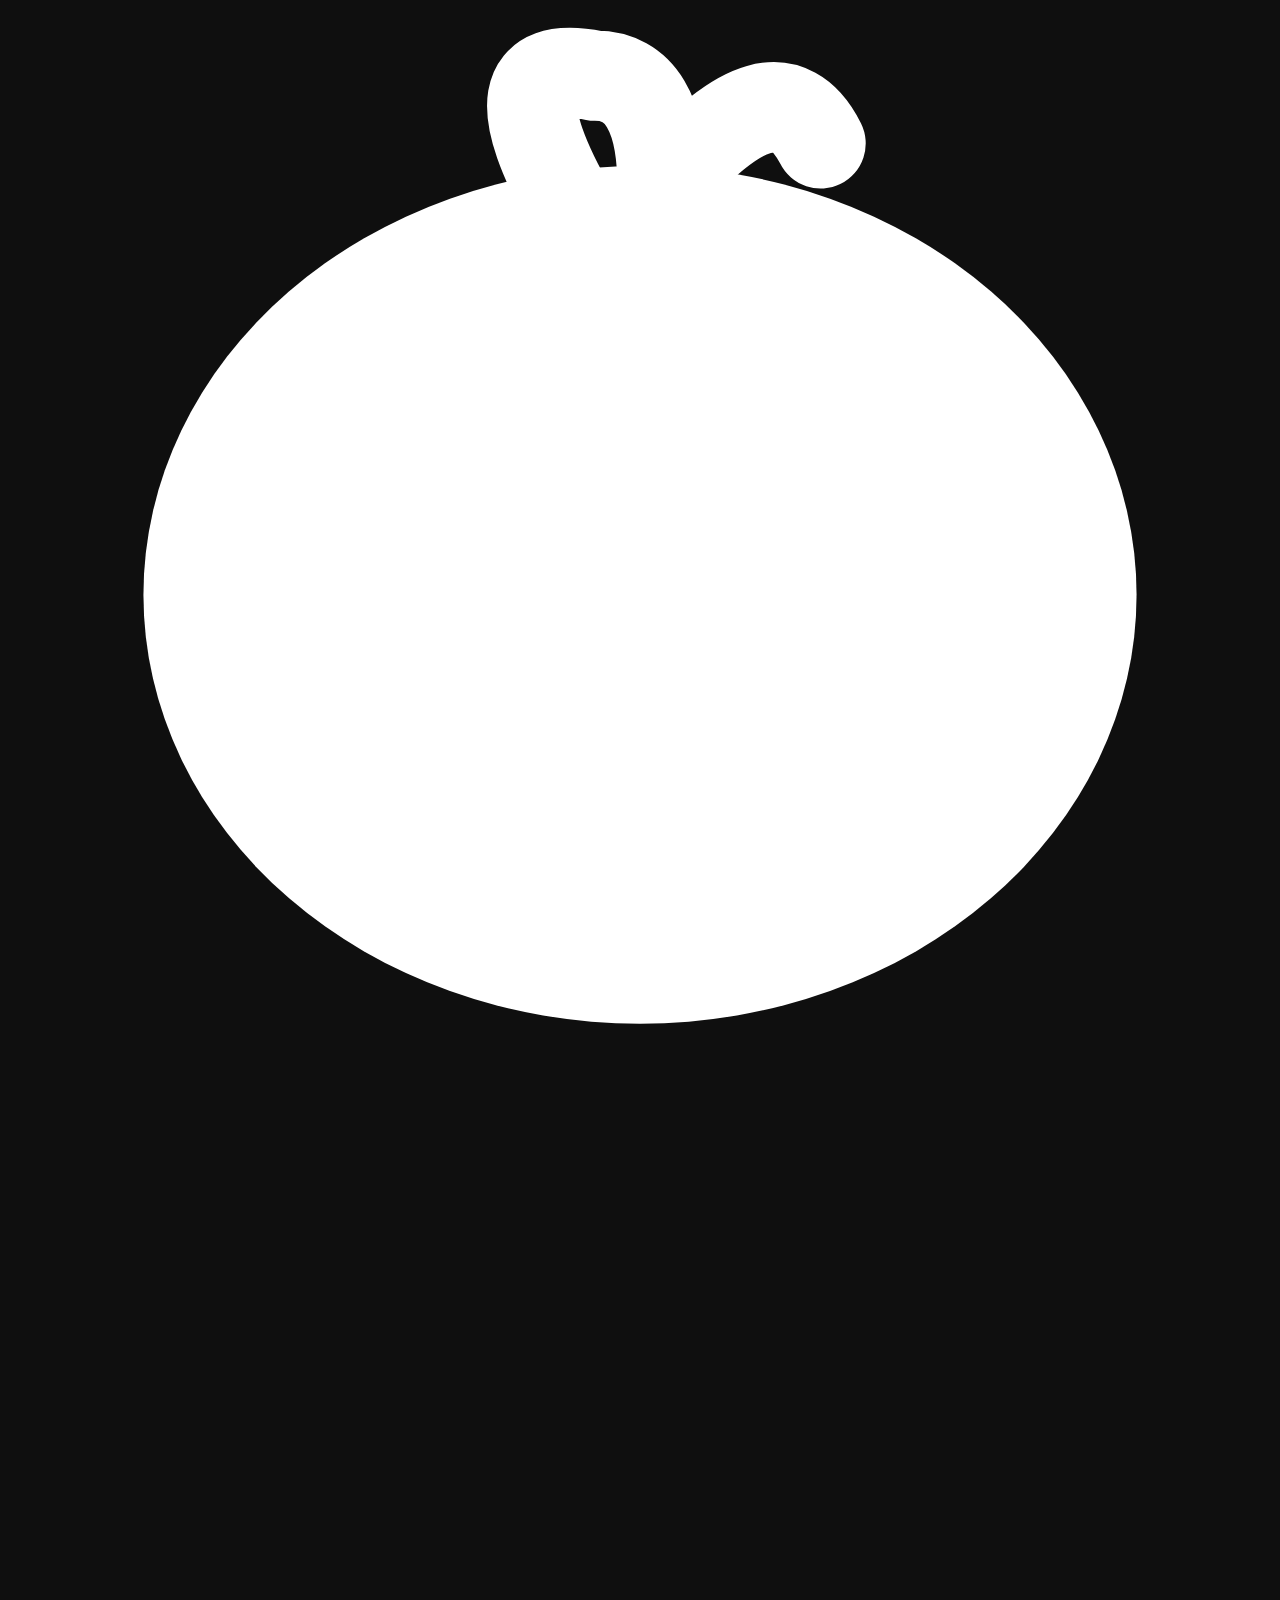
==== commit dbeb2d01: "前端重建 v6：去掉旧外壳、双栏真正落地（Sanyue-ImgHub a33dd52）" ====
--- a/frontend-dist/index.html
+++ b/frontend-dist/index.html
@@ -14,4 +14,4 @@
         .catch(() => null);
       window.__siteEntryBootstrap = { config: cached.userConfig, configReady };
     })();</script><style>html.entry-loading { background: #f5f5f7; }
-    html.entry-loading.dark { background: #0f0f0f; color-scheme: dark; }</style><link rel="preload" href="/entry/entry-loader.2b37ef48.js" as="script"><link rel="icon" href="/static/media/logo.png"><link rel="apple-touch-icon" href="/static/media/logo.png"><link rel="mask-icon" href="/static/media/logo.png" color="#2563EB"><link rel="preload" href="/fonts/Pacifico-Regular.dc63ac94.woff2" as="font" type="font/woff2" crossorigin><meta name="description" content="Sanyue ImgHub - A modern file hosting platform"><meta name="keywords" content="Sanyue, ImgHub, file hosting, image hosting, cloud storage"><meta name="author" content="SanyueQi"><title>Sanyue ImgHub</title><link rel="stylesheet" href="/entry/entry-loader.1bf8b43c.css"><link rel="stylesheet" href="/css/chunk-vendors.c8a4c1c7.css"><link rel="stylesheet" href="/css/app.4d1c2460.css"><script data-cfasync="false" defer="defer" src="/js/chunk-vendors.afbfd4cf.js"></script><script data-cfasync="false" defer="defer" src="/js/app.5bfad665.js"></script></head><body><noscript><style>#entry-loader { display: none; }</style><strong>We're sorry but sanyue_imghub doesn't work properly without JavaScript enabled. Please enable it to continue.</strong></noscript><div id="entry-loader" role="status" aria-live="polite" aria-label="Loading"><div class="entry-loader-content"><div class="entry-loader-name" aria-hidden="true"></div><div class="entry-loader-progress" aria-hidden="true"><div class="entry-loader-duck-travel"><div class="entry-loader-duck"><svg class="entry-duck-head" viewBox="0 0 56 48" fill="none"><path d="M25 9Q21 2 26 3Q29 3 29 8M29 8Q34 2 36 6" stroke="currentColor" stroke-width="4" stroke-linecap="round"/><ellipse cx="28" cy="26" rx="22" ry="19" fill="currentColor"/><path d="M15 17Q18 12 24 12" stroke="#fff" stroke-width="3" stroke-linecap="round" opacity="0.22"/><ellipse cx="19.5" cy="25" rx="2" ry="2.7" fill="var(--entry-duck-eye)"/><ellipse cx="36.5" cy="25" rx="2" ry="2.7" fill="var(--entry-duck-eye)"/><g fill="#fff" opacity="0.9"><circle cx="19" cy="24" r="0.7"/><circle cx="36" cy="24" r="0.7"/></g><g fill="var(--entry-duck-cheek)" opacity="0.65"><ellipse cx="14.5" cy="31" rx="3.8" ry="2.4"/><ellipse cx="41.5" cy="31" rx="3.8" ry="2.4"/></g><ellipse cx="28" cy="33" rx="7.5" ry="4.3" fill="var(--entry-duck-beak)"/><path d="M23 33Q28 35 33 33" stroke="var(--entry-duck-mouth)" stroke-width="1.2" stroke-linecap="round"/></svg> <svg class="entry-duck-ripples" viewBox="0 0 56 48" fill="none" stroke="var(--entry-accent)" stroke-width="1" stroke-linecap="round"><path d="M5 46H12M22 47H34M44 46H51"/></svg></div><div class="entry-loader-bar"></div></div><div class="entry-loader-track"></div></div></div></div><div id="app" inert></div><script data-cfasync="false" src="/entry/entry-loader.2b37ef48.js"></script></body></html>+    html.entry-loading.dark { background: #0f0f0f; color-scheme: dark; }</style><link rel="preload" href="/entry/entry-loader.e5d1d4bb.js" as="script"><link rel="icon" href="/static/media/logo.png"><link rel="apple-touch-icon" href="/static/media/logo.png"><link rel="mask-icon" href="/static/media/logo.png" color="#0F766E"><link rel="preload" href="/fonts/Pacifico-Regular.dc63ac94.woff2" as="font" type="font/woff2" crossorigin><meta name="description" content="ImgBed - 现代化云图床，基于 Cloudflare 的文件托管平台"><meta name="keywords" content="ImgBed, 云图床, file hosting, image hosting, cloud storage"><meta name="author" content="ImgBed"><title>ImgBed - 云图床</title><link rel="stylesheet" href="/entry/entry-loader.1bf8b43c.css"><link rel="stylesheet" href="/css/chunk-vendors.c8a4c1c7.css"><link rel="stylesheet" href="/css/app.fb9c3586.css"><script data-cfasync="false" defer="defer" src="/js/chunk-vendors.f00efb6e.js"></script><script data-cfasync="false" defer="defer" src="/js/app.77649a96.js"></script></head><body><noscript><style>#entry-loader { display: none; }</style><strong>We're sorry but sanyue_imghub doesn't work properly without JavaScript enabled. Please enable it to continue.</strong></noscript><div id="entry-loader" role="status" aria-live="polite" aria-label="Loading"><div class="entry-loader-content"><div class="entry-loader-name" aria-hidden="true"></div><div class="entry-loader-progress" aria-hidden="true"><div class="entry-loader-duck-travel"><div class="entry-loader-duck"><svg class="entry-duck-head" viewBox="0 0 56 48" fill="none"><path d="M25 9Q21 2 26 3Q29 3 29 8M29 8Q34 2 36 6" stroke="currentColor" stroke-width="4" stroke-linecap="round"/><ellipse cx="28" cy="26" rx="22" ry="19" fill="currentColor"/><path d="M15 17Q18 12 24 12" stroke="#fff" stroke-width="3" stroke-linecap="round" opacity="0.22"/><ellipse cx="19.5" cy="25" rx="2" ry="2.7" fill="var(--entry-duck-eye)"/><ellipse cx="36.5" cy="25" rx="2" ry="2.7" fill="var(--entry-duck-eye)"/><g fill="#fff" opacity="0.9"><circle cx="19" cy="24" r="0.7"/><circle cx="36" cy="24" r="0.7"/></g><g fill="var(--entry-duck-cheek)" opacity="0.65"><ellipse cx="14.5" cy="31" rx="3.8" ry="2.4"/><ellipse cx="41.5" cy="31" rx="3.8" ry="2.4"/></g><ellipse cx="28" cy="33" rx="7.5" ry="4.3" fill="var(--entry-duck-beak)"/><path d="M23 33Q28 35 33 33" stroke="var(--entry-duck-mouth)" stroke-width="1.2" stroke-linecap="round"/></svg> <svg class="entry-duck-ripples" viewBox="0 0 56 48" fill="none" stroke="var(--entry-accent)" stroke-width="1" stroke-linecap="round"><path d="M5 46H12M22 47H34M44 46H51"/></svg></div><div class="entry-loader-bar"></div></div><div class="entry-loader-track"></div></div></div></div><div id="app" inert></div><script data-cfasync="false" src="/entry/entry-loader.e5d1d4bb.js"></script></body></html>
